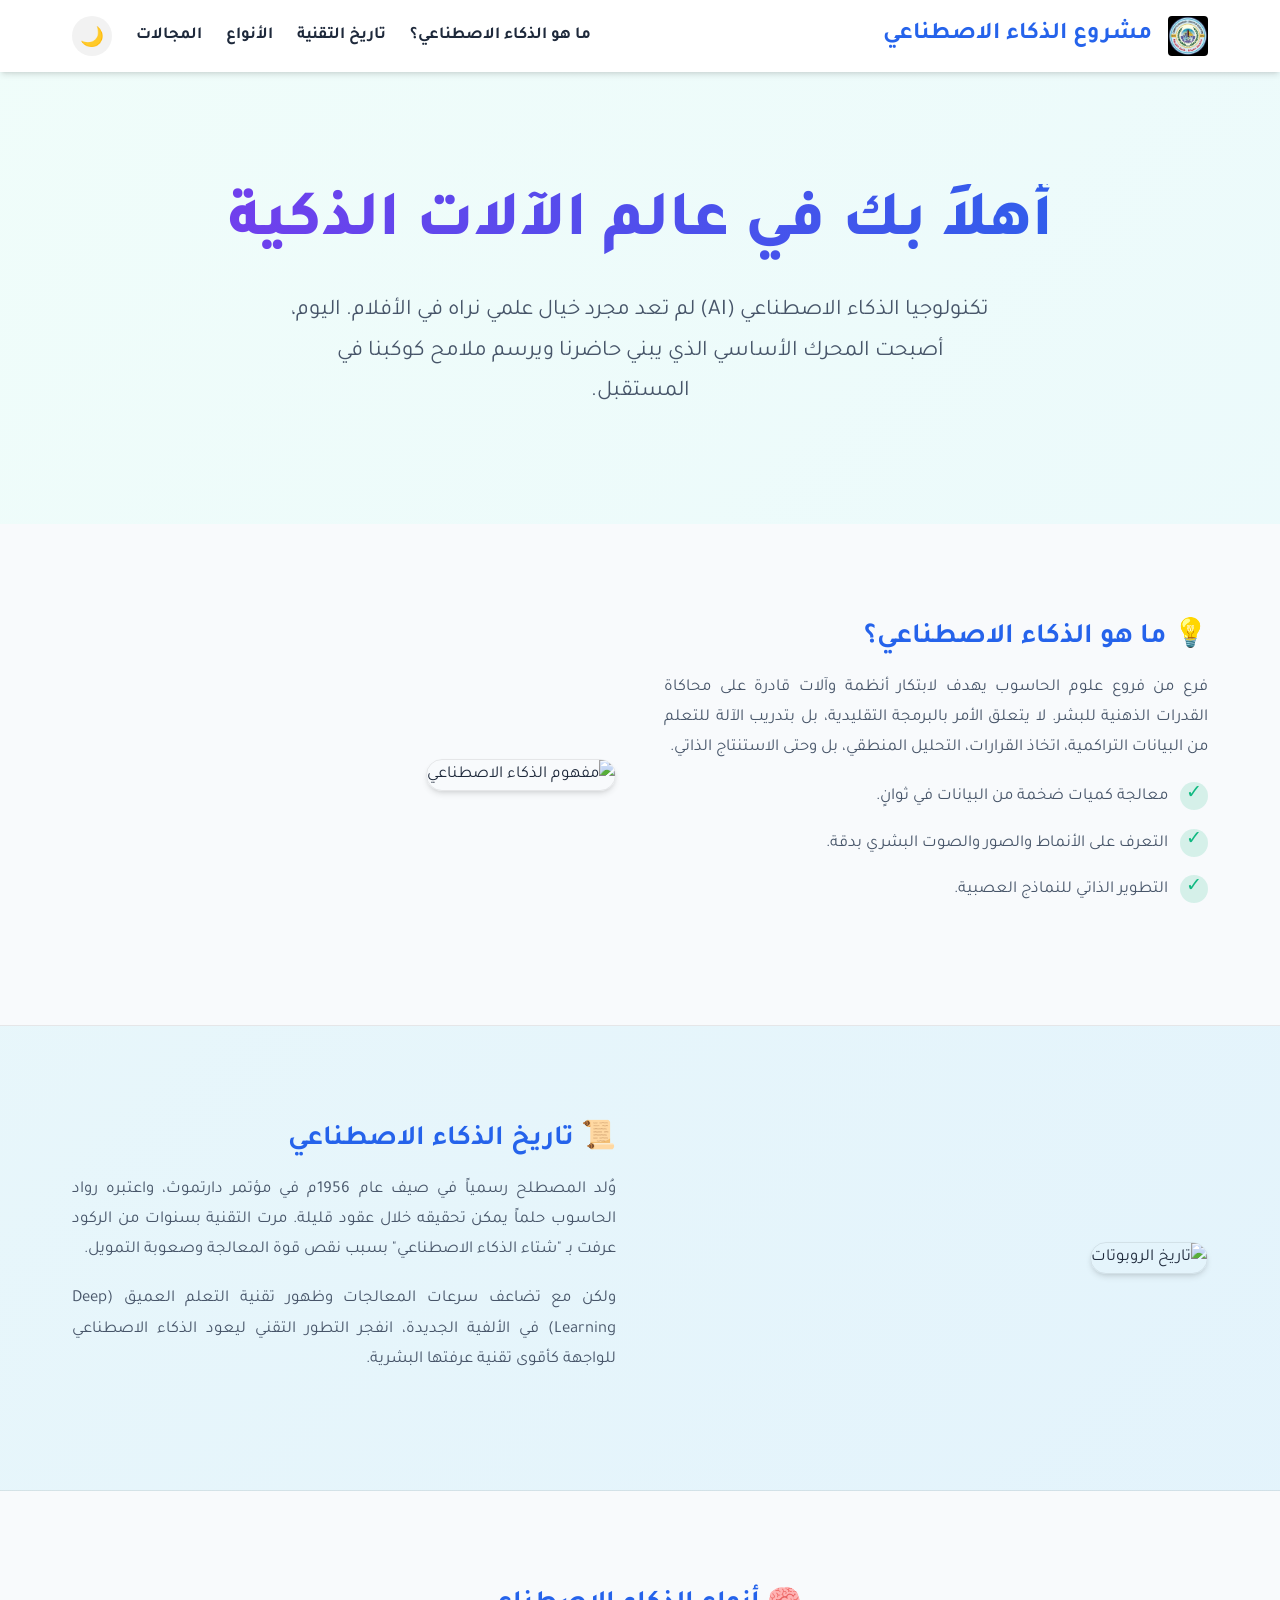
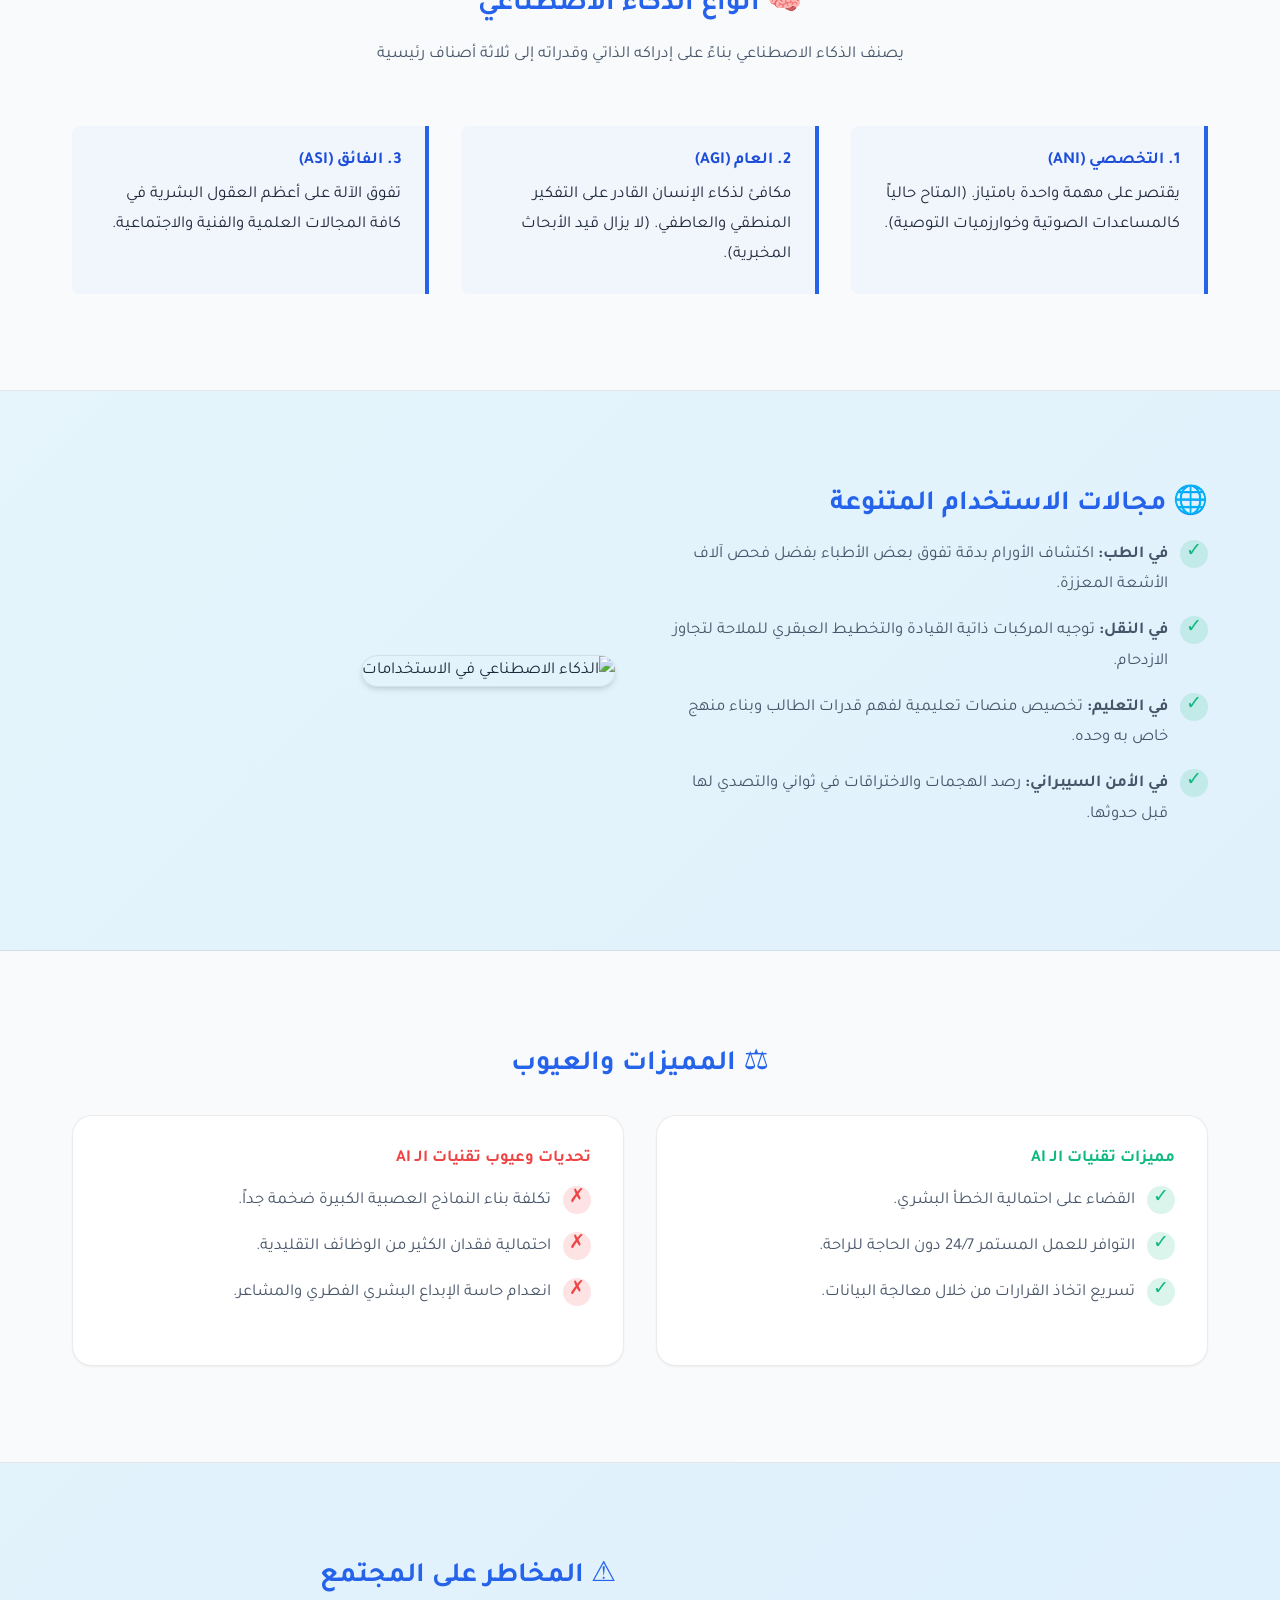
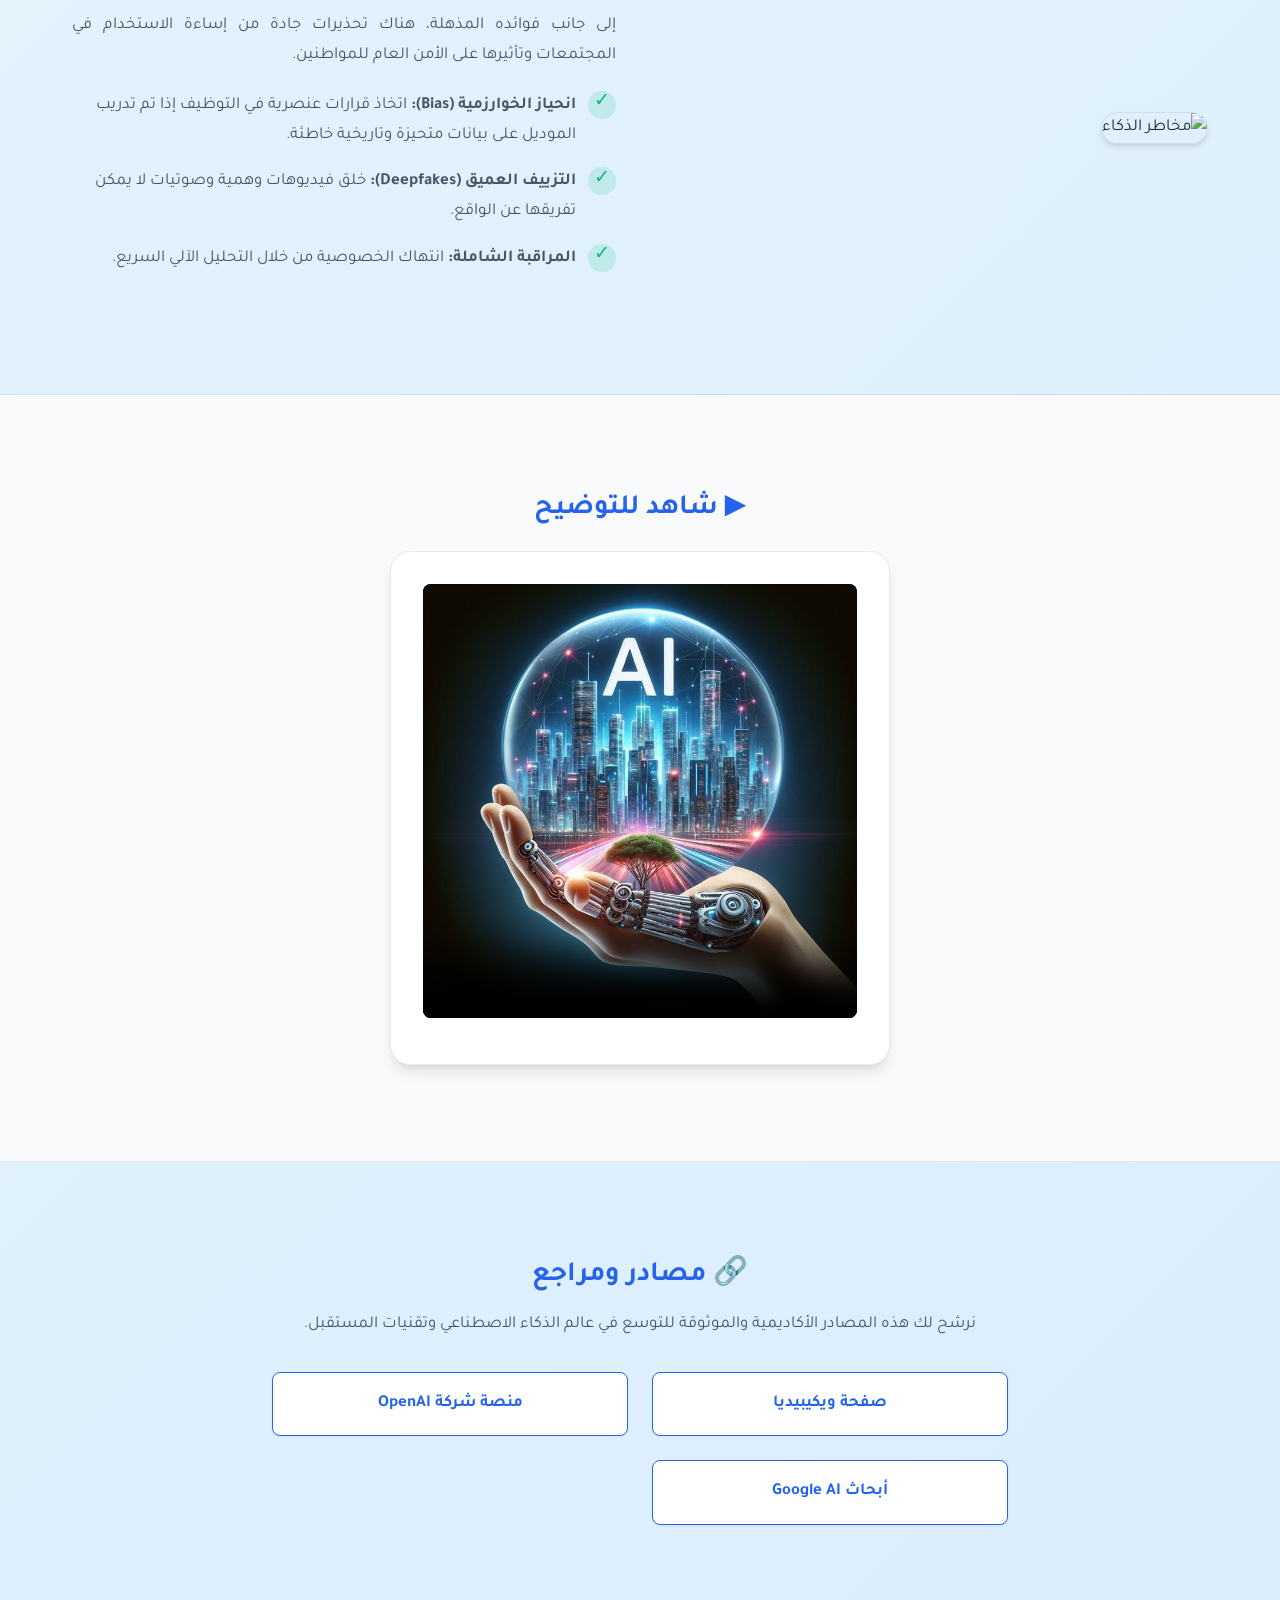
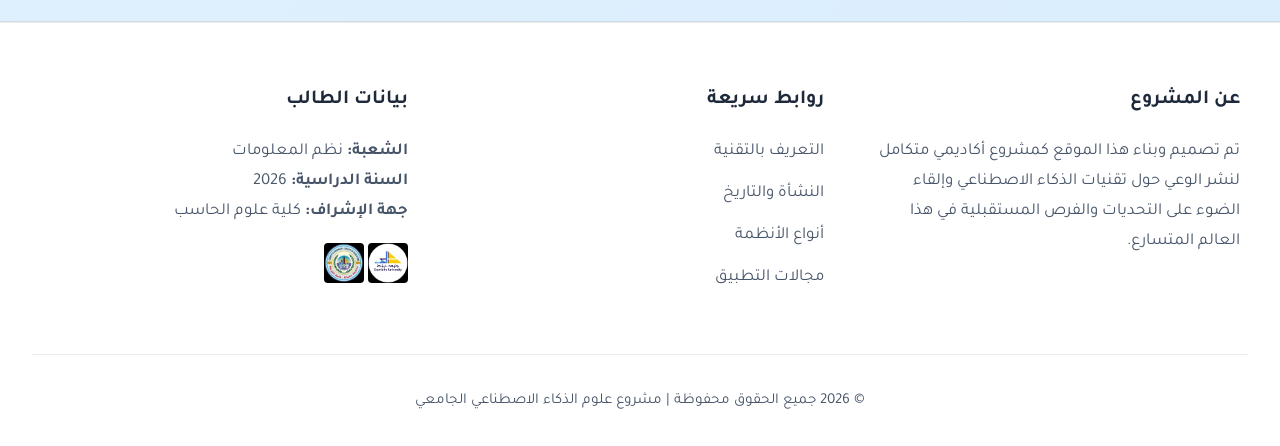
==== home.html @ 663c292b "Initial commit" ====
<!DOCTYPE html>
<html lang="ar" dir="rtl">
<head>
    <meta charset="UTF-8">
    <meta name="viewport" content="width=device-width, initial-scale=1.0">
    <title>الذكاء الاصطناعي - دليلك الشامل</title>
    <!-- Google Fonts -->
    <link rel="preconnect" href="https://fonts.googleapis.com">
    <link rel="preconnect" href="https://fonts.gstatic.com" crossorigin>
    <link href="https://fonts.googleapis.com/css2?family=Cairo:wght@400;600;800&family=Tajawal:wght@400;500;700&display=swap" rel="stylesheet">
    <link rel="stylesheet" href="style.css">
</head>
<body>

    <!-- Sticky Navigation Bar -->
    <nav class="navbar">
        <div class="container">
            <div class="nav-brand">
                <img src="images/logo10.jpeg" alt="شعار الجامعة">
                <h2>مشروع الذكاء الاصطناعي</h2>
            </div>
            <div class="nav-links">
                <a href="#about">ما هو الذكاء الاصطناعي؟</a>
                <a href="#history">تاريخ التقنية</a>
                <a href="#types">الأنواع</a>
                <a href="#uses">المجالات</a>
                <button id="theme-toggle" class="theme-toggle-btn" aria-label="تبديل المظهر">🌙</button>
            </div>
        </div>
    </nav>

    <main>
        <!-- Hero Section -->
        <section class="hero-section">
            <div class="container">
                <h1 class="hero-title reveal-on-scroll">أهلاً بك في عالم الآلات الذكية</h1>
                <p class="hero-subtitle reveal-on-scroll">
                    تكنولوجيا الذكاء الاصطناعي (AI) لم تعد مجرد خيال علمي نراه في الأفلام. اليوم، أصبحت المحرك الأساسي الذي يبني حاضرنا ويرسم ملامح كوكبنا في المستقبل.
                </p>
            </div>
        </section>

        <!-- Section 1: What is AI? (Light, Split Layout) -->
        <section id="about" class="content-wrapper">
            <div class="container section-split reveal-on-scroll">
                <div class="split-text">
                    <h3><span aria-hidden="true">💡</span> ما هو الذكاء الاصطناعي؟</h3>
                    <p>
                        فرع من فروع علوم الحاسوب يهدف لابتكار أنظمة وآلات قادرة على محاكاة القدرات الذهنية للبشر. لا يتعلق الأمر بالبرمجة التقليدية، بل بتدريب الآلة للتعلم من البيانات التراكمية، اتخاذ القرارات، التحليل المنطقي، بل وحتى الاستنتاج الذاتي.
                    </p>
                    <ul class="feature-list">
                        <li>معالجة كميات ضخمة من البيانات في ثوانٍ.</li>
                        <li>التعرف على الأنماط والصور والصوت البشري بدقة.</li>
                        <li>التطوير الذاتي للنماذج العصبية.</li>
                    </ul>
                </div>
                <div class="split-img">
                    <img src="https://images.unsplash.com/photo-1620712943543-bcc4688e7485?auto=format&fit=crop&q=80&w=1200" alt="مفهوم الذكاء الاصطناعي" class="content-image">
                </div>
            </div>
        </section>

        <!-- Section 2: History (Alt BG, Reverse Split) -->
        <section id="history" class="content-wrapper alt-bg reverse-layout">
            <div class="container section-split reveal-on-scroll">
                <div class="split-text">
                    <h3><span aria-hidden="true">📜</span> تاريخ الذكاء الاصطناعي</h3>
                    <p>
                        وُلد المصطلح رسمياً في صيف عام 1956م في مؤتمر دارتموث، واعتبره رواد الحاسوب حلماً يمكن تحقيقه خلال عقود قليلة. مرت التقنية بسنوات من الركود عرفت بـ "شتاء الذكاء الاصطناعي" بسبب نقص قوة المعالجة وصعوبة التمويل.
                    </p>
                    <p>
                        ولكن مع تضاعف سرعات المعالجات وظهور تقنية التعلم العميق (Deep Learning) في الألفية الجديدة، انفجر التطور التقني ليعود الذكاء الاصطناعي للواجهة كأقوى تقنية عرفتها البشرية.
                    </p>
                </div>
                <div class="split-img">
                    <img src="https://images.unsplash.com/photo-1485827404703-89b55fcc595e?auto=format&fit=crop&q=80&w=800" alt="تاريخ الروبوتات" class="content-image">
                </div>
            </div>
        </section>

        <!-- Section 3: Types -->
        <section id="types" class="content-wrapper">
            <div class="container reveal-on-scroll">
                <div class="text-center" style="margin-bottom: 2rem;">
                    <h3><span aria-hidden="true">🧠</span> أنواع الذكاء الاصطناعي</h3>
                    <p style="color: var(--text-muted); max-width: 600px; margin: 0 auto;">يصنف الذكاء الاصطناعي بناءً على إدراكه الذاتي وقدراته إلى ثلاثة أصناف رئيسية</p>
                </div>
                
                <div style="display: grid; grid-template-columns: repeat(auto-fit, minmax(300px, 1fr)); gap: 2rem;">
                    <div class="example-box">
                        <h4>1. التخصصي (ANI)</h4>
                        <p>يقتصر على مهمة واحدة بامتياز. (المتاح حالياً كالمساعدات الصوتية وخوارزميات التوصية).</p>
                    </div>
                    <div class="example-box">
                        <h4>2. العام (AGI)</h4>
                        <p>مكافئ لذكاء الإنسان القادر على التفكير المنطقي والعاطفي. (لا يزال قيد الأبحاث المخبرية).</p>
                    </div>
                    <div class="example-box">
                        <h4>3. الفائق (ASI)</h4>
                        <p>تفوق الآلة على أعظم العقول البشرية في كافة المجالات العلمية والفنية والاجتماعية.</p>
                    </div>
                </div>
            </div>
        </section>

        <!-- Section 4: Uses (Alt BG, Normal Split) -->
        <section id="uses" class="content-wrapper alt-bg">
            <div class="container section-split reveal-on-scroll">
                <div class="split-text">
                    <h3><span aria-hidden="true">🌐</span> مجالات الاستخدام المتنوعة</h3>
                    <ul class="feature-list">
                        <li><strong>في الطب:</strong> اكتشاف الأورام بدقة تفوق بعض الأطباء بفضل فحص آلاف الأشعة المعززة.</li>
                        <li><strong>في النقل:</strong> توجيه المركبات ذاتية القيادة والتخطيط العبقري للملاحة لتجاوز الازدحام.</li>
                        <li><strong>في التعليم:</strong> تخصيص منصات تعليمية لفهم قدرات الطالب وبناء منهج خاص به وحده.</li>
                        <li><strong>في الأمن السيبراني:</strong> رصد الهجمات والاختراقات في ثواني والتصدي لها قبل حدوثها.</li>
                    </ul>
                </div>
                <div class="split-img">
                    <img src="https://images.unsplash.com/photo-1576091160399-112ba8d25d1d?auto=format&fit=crop&q=80&w=800" alt="الذكاء الاصطناعي في الاستخدامات" class="content-image">
                </div>
            </div>
        </section>

        <!-- Section 5: Pros and Cons (Light) -->
        <section class="content-wrapper">
            <div class="container reveal-on-scroll">
                <h3 class="text-center"><span aria-hidden="true">⚖️</span> المميزات والعيوب</h3>
                <div class="pros-cons-grid">
                    <div class="pros-box">
                        <h4 class="pros-title">مميزات تقنيات الـ AI</h4>
                        <ul class="feature-list">
                            <li>القضاء على احتمالية الخطأ البشري.</li>
                            <li>التوافر للعمل المستمر 24/7 دون الحاجة للراحة.</li>
                            <li>تسريع اتخاذ القرارات من خلال معالجة البيانات.</li>
                        </ul>
                    </div>
                    <div class="cons-box">
                        <h4 class="cons-title">تحديات وعيوب تقنيات الـ AI</h4>
                        <ul class="feature-list">
                            <li>تكلفة بناء النماذج العصبية الكبيرة ضخمة جداً.</li>
                            <li>احتمالية فقدان الكثير من الوظائف التقليدية.</li>
                            <li>انعدام حاسة الإبداع البشري الفطري والمشاعر.</li>
                        </ul>
                    </div>
                </div>
            </div>
        </section>

        <!-- Section 6: Risks (Alt BG, Reverse Split) -->
        <section id="risks" class="content-wrapper alt-bg reverse-layout">
            <div class="container section-split reveal-on-scroll">
                <div class="split-text">
                    <h3><span aria-hidden="true">⚠️</span> المخاطر على المجتمع</h3>
                    <p>
                        إلى جانب فوائده المذهلة، هناك تحذيرات جادة من إساءة الاستخدام في المجتمعات وتأثيرها على الأمن العام للمواطنين.
                    </p>
                    <ul class="feature-list">
                        <li><strong>انحياز الخوارزمية (Bias):</strong> اتخاذ قرارات عنصرية في التوظيف إذا تم تدريب الموديل على بيانات متحيزة وتاريخية خاطئة.</li>
                        <li><strong>التزييف العميق (Deepfakes):</strong> خلق فيديوهات وهمية وصوتيات لا يمكن تفريقها عن الواقع.</li>
                        <li><strong>المراقبة الشاملة:</strong> انتهاك الخصوصية من خلال التحليل الآلي السريع.</li>
                    </ul>
                </div>
                <div class="split-img">
                    <img src="https://images.unsplash.com/photo-1550751827-4bd374c3f58b?auto=format&fit=crop&q=80&w=800" alt="مخاطر الذكاء" class="content-image">
                </div>
            </div>
        </section>

        <!-- Section 7: Video -->
        <section class="content-wrapper">
            <div class="container reveal-on-scroll text-center">
                <h3 class="video-title"><span aria-hidden="true">▶️</span> شاهد للتوضيح</h3>
                <div class="media-section">
                    <div class="video-container">
                        <video controls preload="metadata" poster="images/logo3.jpeg">
                            <source src="videos/video2.mp4" type="video/mp4">
                            متصفحك لا يدعم مشغّل الفيديو.
                        </video>
                    </div>
                </div>
            </div>
        </section>

        <!-- Section 8: References (Alt BG) -->
        <section class="content-wrapper alt-bg">
            <div class="container reveal-on-scroll text-center" style="max-width: 800px;">
                <h3><span aria-hidden="true">🔗</span> مصادر ومراجع</h3>
                <p style="color: var(--text-muted); margin-bottom: 2rem;">نرشح لك هذه المصادر الأكاديمية والموثوقة للتوسع في عالم الذكاء الاصطناعي وتقنيات المستقبل.</p>
                <div class="references-grid">
                    <a href="https://ar.wikipedia.org/wiki/ذكاء_اصطناعي" target="_blank" class="ref-link" rel="noopener noreferrer">صفحة ويكيبيديا</a>
                    <a href="https://openai.com" target="_blank" class="ref-link" rel="noopener noreferrer">منصة شركة OpenAI</a>
                    <a href="https://ai.google" target="_blank" class="ref-link" rel="noopener noreferrer">أبحاث Google AI</a>
                </div>
            </div>
        </section>

    </main>

    <!-- Professional Footer -->
    <footer>
        <div class="footer-grid">
            <div class="footer-col">
                <h4>عن المشروع</h4>
                <p>تم تصميم وبناء هذا الموقع كمشروع أكاديمي متكامل لنشر الوعي حول تقنيات الذكاء الاصطناعي وإلقاء الضوء على التحديات والفرص المستقبلية في هذا العالم المتسارع.</p>
            </div>
            
            <div class="footer-col">
                <h4>روابط سريعة</h4>
                <a href="#about">التعريف بالتقنية</a>
                <a href="#history">النشأة والتاريخ</a>
                <a href="#types">أنواع الأنظمة</a>
                <a href="#uses">مجالات التطبيق</a>
            </div>

            <div class="footer-col">
                <h4>بيانات الطالب</h4>
                <p>
                    <strong>الشعبة:</strong> نظم المعلومات<br>
                    <strong>السنة الدراسية:</strong> 2026<br>
                    <strong>جهة الإشراف:</strong> كلية علوم الحاسب
                </p>
                <div class="logo-group" style="margin-top: 1rem;">
                    <img src="images/logo8.jpeg" alt="شعار الكلية" style="height: 40px; border-radius: 4px;">
                    <img src="images/logo10.jpeg" alt="شعار الجامعة" style="height: 40px; border-radius: 4px;">
                </div>
            </div>
        </div>
        
        <div class="footer-bottom">
            <p>&copy; 2026 جميع الحقوق محفوظة | مشروع علوم الذكاء الاصطناعي الجامعي</p>
        </div>
    </footer>

    <!-- Back to top button -->
    <button id="backToTopBtn" class="back-to-top" aria-label="العودة للأعلى">↑</button>

    <script src="script.js"></script>
</body>
</html>
---- style.css ----
/* Variables and Theme Settings */
:root {
  /* Light Theme Colors */
  --primary-color: #2563eb;
  --primary-hover: #1d4ed8;
  --bg-main: #f8fafc;
  --bg-gradient: linear-gradient(135deg, #f0fdfa 0%, #e0f2fe 100%);
  --bg-alt: rgba(37, 99, 235, 0.03);
  --card-bg: #ffffff;
  --text-main: #1e293b;
  --text-muted: #475569;
  --border-color: rgba(0, 0, 0, 0.08);
  
  --danger-color: #ef4444;
  --shadow-sm: 0 1px 2px 0 rgb(0 0 0 / 0.05);
  --shadow-md: 0 4px 6px -1px rgb(0 0 0 / 0.1), 0 2px 4px -2px rgb(0 0 0 / 0.1);
  --shadow-lg: 0 10px 15px -3px rgb(0 0 0 / 0.1), 0 4px 6px -4px rgb(0 0 0 / 0.1);
  --radius-lg: 1.25rem;
  --transition: all 0.3s cubic-bezier(0.4, 0, 0.2, 1);
}

/* Dark Theme Variables */
body.dark-theme {
  --primary-color: #60a5fa;
  --primary-hover: #93c5fd;
  --bg-main: #0f172a;
  --bg-gradient: linear-gradient(135deg, #0f172a 0%, #1e293b 100%);
  --bg-alt: rgba(255, 255, 255, 0.02);
  --card-bg: #1e293b;
  --text-main: #f8fafc;
  --text-muted: #cbd5e1;
  --border-color: rgba(255, 255, 255, 0.1);
  --shadow-sm: 0 1px 2px 0 rgb(0 0 0 / 0.3);
  --shadow-md: 0 4px 6px -1px rgb(0 0 0 / 0.4);
  --shadow-lg: 0 10px 15px -3px rgb(0 0 0 / 0.5);
}

* {
  margin: 0;
  padding: 0;
  box-sizing: border-box;
}

html {
  scroll-behavior: smooth;
}

body {
  font-family: 'Tajawal', 'Cairo', system-ui, -apple-system, sans-serif;
  background: var(--bg-gradient);
  color: var(--text-main);
  min-height: 100vh;
  line-height: 1.8;
  font-size: 1.05rem;
  transition: background-color 0.4s ease, color 0.4s ease;
}

/* Typography Enhancements */
h1, h2, h3, h4 {
  color: var(--primary-color);
  margin-bottom: 1rem;
  line-height: 1.3;
  transition: color 0.4s ease;
}

h2 { font-size: 2.25rem; }
h3 { font-size: 1.75rem; }

/* Layout Utilities */
.container {
  max-width: 1200px;
  margin: 0 auto;
  padding: 2rem;
}

.text-center { text-align: center; }

/* Sticky Navbar */
.navbar {
  position: sticky;
  top: 0;
  z-index: 1000;
  background: var(--card-bg);
  box-shadow: var(--shadow-md);
  padding: 1rem 0;
  transition: background-color 0.4s ease, box-shadow 0.4s ease;
}

.navbar .container {
  display: flex;
  justify-content: space-between;
  align-items: center;
  padding: 0 2rem;
}

.nav-brand {
  display: flex;
  align-items: center;
  gap: 1rem;
}

.nav-brand img {
  height: 40px;
  border-radius: 4px;
}

.nav-brand h2 {
  margin: 0;
  font-size: 1.5rem;
}

.nav-links {
  display: flex;
  gap: 1.5rem;
  align-items: center;
}

.nav-links a {
  text-decoration: none;
  font-weight: 600;
  color: var(--text-main);
  transition: color 0.3s;
}

.nav-links a:hover {
  color: var(--primary-color);
}

.theme-toggle-btn {
  background: rgba(128, 128, 128, 0.1);
  border: none;
  border-radius: 50%;
  width: 40px;
  height: 40px;
  display: flex;
  align-items: center;
  justify-content: center;
  cursor: pointer;
  font-size: 1.2rem;
  color: var(--text-main);
  transition: var(--transition);
}

.theme-toggle-btn:hover {
  background: rgba(128, 128, 128, 0.2);
  transform: rotate(15deg);
}

/* Back to Top Button */
.back-to-top {
  position: fixed;
  bottom: 2rem;
  left: 2rem; /* Left since it's RTL */
  width: 50px;
  height: 50px;
  background: var(--primary-color);
  color: white;
  border: none;
  border-radius: 50%;
  font-size: 1.5rem;
  cursor: pointer;
  box-shadow: var(--shadow-lg);
  opacity: 0;
  visibility: hidden;
  transition: var(--transition);
  z-index: 999;
}

.back-to-top.visible {
  opacity: 1;
  visibility: visible;
}

.back-to-top:hover {
  transform: translateY(-5px);
  background: var(--primary-hover);
}

/* Login Page Specifics */
.login-container {
  min-height: 100vh;
  display: flex;
  align-items: center;
  justify-content: center;
  padding: 1rem;
}

.login-card {
  background: var(--card-bg);
  padding: 3rem;
  border-radius: var(--radius-lg);
  box-shadow: var(--shadow-lg);
  width: 100%;
  max-width: 450px;
  animation: slideUp 0.6s ease-out;
  border: 1px solid var(--border-color);
}

.login-title {
  text-align: center;
  margin-bottom: 2rem;
  font-size: 2rem;
  font-weight: 700;
}

.form-group { margin-bottom: 1.5rem; }

.form-label {
  display: block;
  margin-bottom: 0.5rem;
  font-weight: 600;
  color: var(--text-main);
}

.form-control {
  width: 100%;
  padding: 0.75rem 1rem;
  border: 1px solid var(--border-color);
  background: var(--bg-main);
  color: var(--text-main);
  border-radius: 0.5rem;
  font-size: 1rem;
  transition: var(--transition);
  outline: none;
}

.form-control:focus {
  border-color: var(--primary-color);
  box-shadow: 0 0 0 3px rgba(37, 99, 235, 0.2);
}

.btn-primary {
  width: 100%;
  background-color: var(--primary-color);
  color: white;
  padding: 0.875rem;
  border: none;
  border-radius: 0.5rem;
  font-size: 1.1rem;
  font-weight: 600;
  cursor: pointer;
  transition: var(--transition);
}

.btn-primary:hover {
  background-color: var(--primary-hover);
  transform: translateY(-2px);
  box-shadow: var(--shadow-md);
}

.error-message {
  color: var(--danger-color);
  font-size: 0.875rem;
  margin-top: 0.5rem;
  display: none;
  text-align: center;
}

/* Hero Section */
.hero-section {
  text-align: center;
  padding: 5rem 2rem;
}

.hero-title {
  font-size: 4rem;
  font-weight: 800;
  margin-bottom: 1.5rem;
  background: linear-gradient(to left, var(--primary-color), #7c3aed);
  -webkit-background-clip: text;
  background-clip: text;
  -webkit-text-fill-color: transparent;
}

.hero-subtitle {
  font-size: 1.4rem;
  color: var(--text-muted);
  max-width: 700px;
  margin: 0 auto;
  line-height: 1.8;
}

/* Content Sections (Alternating Backgrounds) */
.content-wrapper {
  background: var(--bg-main);
  padding: 4rem 0;
  border-bottom: 1px solid var(--border-color);
  transition: background-color 0.4s ease;
}

.content-wrapper.alt-bg {
  background: var(--bg-alt);
}

/* Splitting Layout (Grid Text + Image) */
.section-split {
  display: grid;
  grid-template-columns: 1fr 1fr;
  gap: 3rem;
  align-items: center;
}

/* Swap order natively */
.reverse-layout .split-text { order: 2; }
.reverse-layout .split-img { order: 1; }

.section-split p {
  color: var(--text-muted);
  margin-bottom: 1.2rem;
  text-align: justify;
}

.content-image {
  width: 100%;
  height: 100%;
  max-height: 400px;
  object-fit: cover;
  border-radius: var(--radius-lg);
  box-shadow: var(--shadow-md);
  transition: var(--transition);
  border: 1px solid var(--border-color);
}

.content-image:hover {
  transform: scale(1.03);
  box-shadow: var(--shadow-lg);
}

/* Feature Lists */
ul.feature-list {
  list-style: none;
  margin-bottom: 1.5rem;
}

ul.feature-list li {
  position: relative;
  padding-right: 2.5rem;
  margin-bottom: 1rem;
  color: var(--text-muted);
}

ul.feature-list li::before {
  content: '✓';
  position: absolute;
  right: 0;
  top: 0;
  color: #10b981;
  font-weight: bold;
  font-size: 1.2rem;
  background: rgba(16, 185, 129, 0.15);
  border-radius: 50%;
  width: 28px;
  height: 28px;
  display: flex;
  align-items: center;
  justify-content: center;
}

.example-box {
  background: var(--bg-alt);
  border-right: 4px solid var(--primary-color);
  padding: 1.5rem;
  border-radius: 8px 0 0 8px;
  margin-top: 1.5rem;
}

.example-box h4 {
  color: var(--primary-hover);
  margin-bottom: 0.5rem;
}

/* Pros and Cons Split Grid */
.pros-cons-grid {
  display: grid;
  grid-template-columns: repeat(auto-fit, minmax(280px, 1fr));
  gap: 2rem;
  margin-top: 2rem;
}

.pros-box, .cons-box {
  background: var(--card-bg);
  padding: 2rem;
  border-radius: var(--radius-lg);
  box-shadow: var(--shadow-sm);
  border: 1px solid var(--border-color);
}

.pros-title { color: #10b981 !important; margin-bottom: 1rem; }
.cons-title { color: var(--danger-color) !important; margin-bottom: 1rem;}

.cons-box ul.feature-list li::before {
  content: '✗';
  color: var(--danger-color);
  background: rgba(239, 68, 68, 0.15);
}

/* Video Section */
.media-section {
  display: flex;
  justify-content: center;
}

.video-container {
  background: var(--card-bg);
  padding: 2rem;
  border-radius: var(--radius-lg);
  box-shadow: var(--shadow-lg);
  max-width: 500px;
  width: 100%;
  text-align: center;
  border: 1px solid var(--border-color);
  transition: var(--transition);
}

.video-title { margin-bottom: 1.5rem; }

.video-container:hover {
  transform: translateY(-5px);
  box-shadow: 0 20px 25px -5px rgb(0 0 0 / 0.15), 0 8px 10px -6px rgb(0 0 0 / 0.1);
}

.video-container video {
  width: 100%;
  border-radius: 8px;
  background: #000;
  box-shadow: var(--shadow-sm);
}

/* References Section */
.references-grid {
  display: grid;
  grid-template-columns: repeat(auto-fit, minmax(250px, 1fr));
  gap: 1.5rem;
  margin-top: 2rem;
}

.ref-link {
  display: flex;
  align-items: center;
  justify-content: center;
  padding: 1rem 1.5rem;
  background: var(--card-bg);
  color: var(--primary-color);
  text-decoration: none;
  border-radius: 8px;
  font-weight: 600;
  border: 1px solid var(--primary-color);
  box-shadow: var(--shadow-sm);
  transition: var(--transition);
}

.ref-link:hover {
  background: var(--primary-color);
  color: white;
  transform: translateY(-2px);
  box-shadow: var(--shadow-md);
}

/* Advanced Footer */
footer {
  background: var(--card-bg);
  color: var(--text-muted);
  border-top: 1px solid var(--border-color);
  padding: 4rem 2rem 2rem;
}

.footer-grid {
  display: grid;
  grid-template-columns: repeat(auto-fit, minmax(250px, 1fr));
  gap: 3rem;
  max-width: 1200px;
  margin: 0 auto 3rem;
  text-align: right;
}

.footer-col h4 {
  color: var(--text-main);
  font-size: 1.25rem;
  margin-bottom: 1.5rem;
}

.footer-col p { margin-bottom: 1rem; }
.footer-col a {
  display: block;
  color: var(--text-muted);
  text-decoration: none;
  margin-bottom: 0.75rem;
  transition: color 0.3s;
}
.footer-col a:hover { color: var(--primary-color); }

.footer-bottom {
  text-align: center;
  padding-top: 2rem;
  border-top: 1px solid var(--border-color);
  font-size: 0.95rem;
}

/* Scroll Reveal Animations */
.reveal-on-scroll {
  opacity: 0;
  transform: translateY(40px);
  transition: opacity 0.8s ease-out, transform 0.8s ease-out;
}

.reveal-on-scroll.visible {
  opacity: 1;
  transform: translateY(0);
}

@keyframes shake {
  0%, 100% { transform: translateX(0); }
  25% { transform: translateX(-10px); }
  50% { transform: translateX(10px); }
  75% { transform: translateX(-10px); }
}

@keyframes slideUp {
  from { opacity: 0; transform: translateY(40px); }
  to { opacity: 1; transform: translateY(0); }
}

/* Responsive constraints */
@media (max-width: 900px) {
  .section-split {
    grid-template-columns: 1fr;
    gap: 2rem;
  }
  .reverse-layout .split-text { order: 1; }
  .reverse-layout .split-img { order: 2; }
}

@media (max-width: 768px) {
  .hero-title { font-size: 2.8rem; }
  .nav-links { display: none; } /* Could add hamburger menu for mobile */
  .footer-grid { text-align: center; }
}
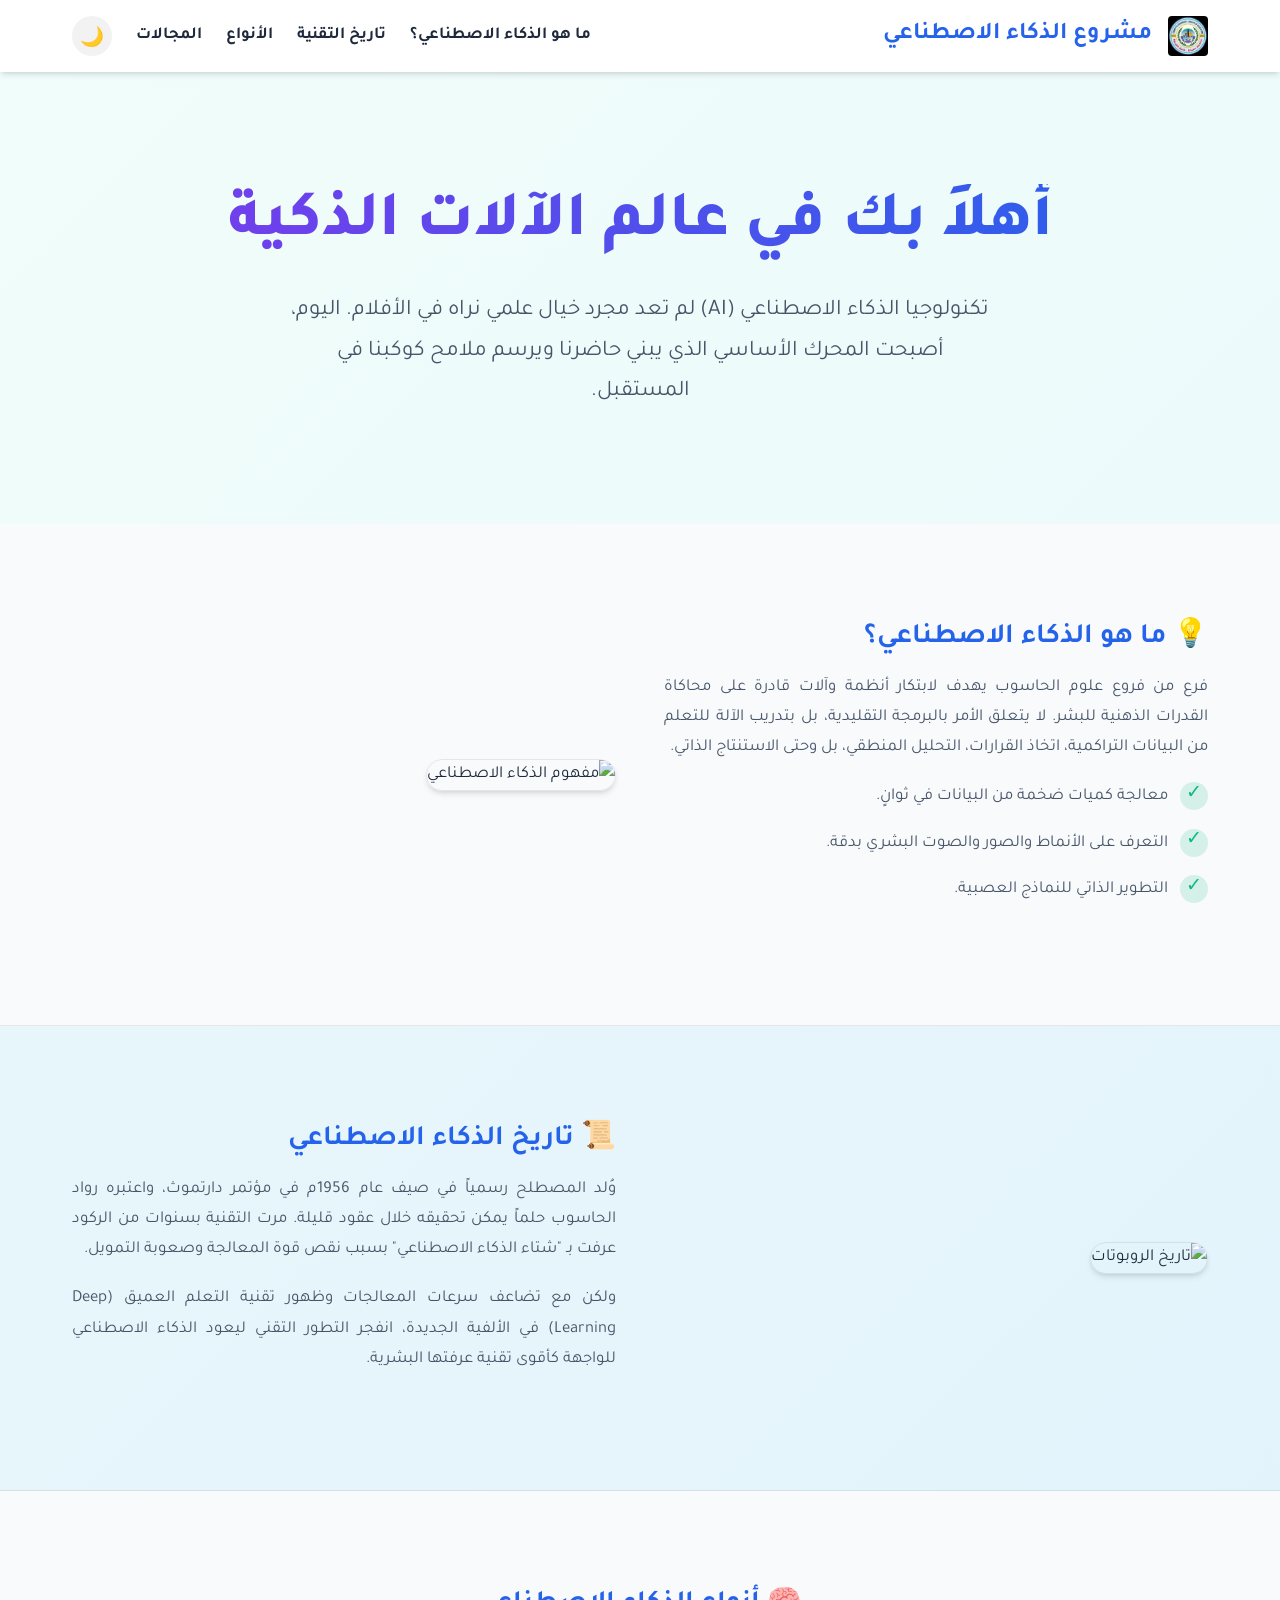
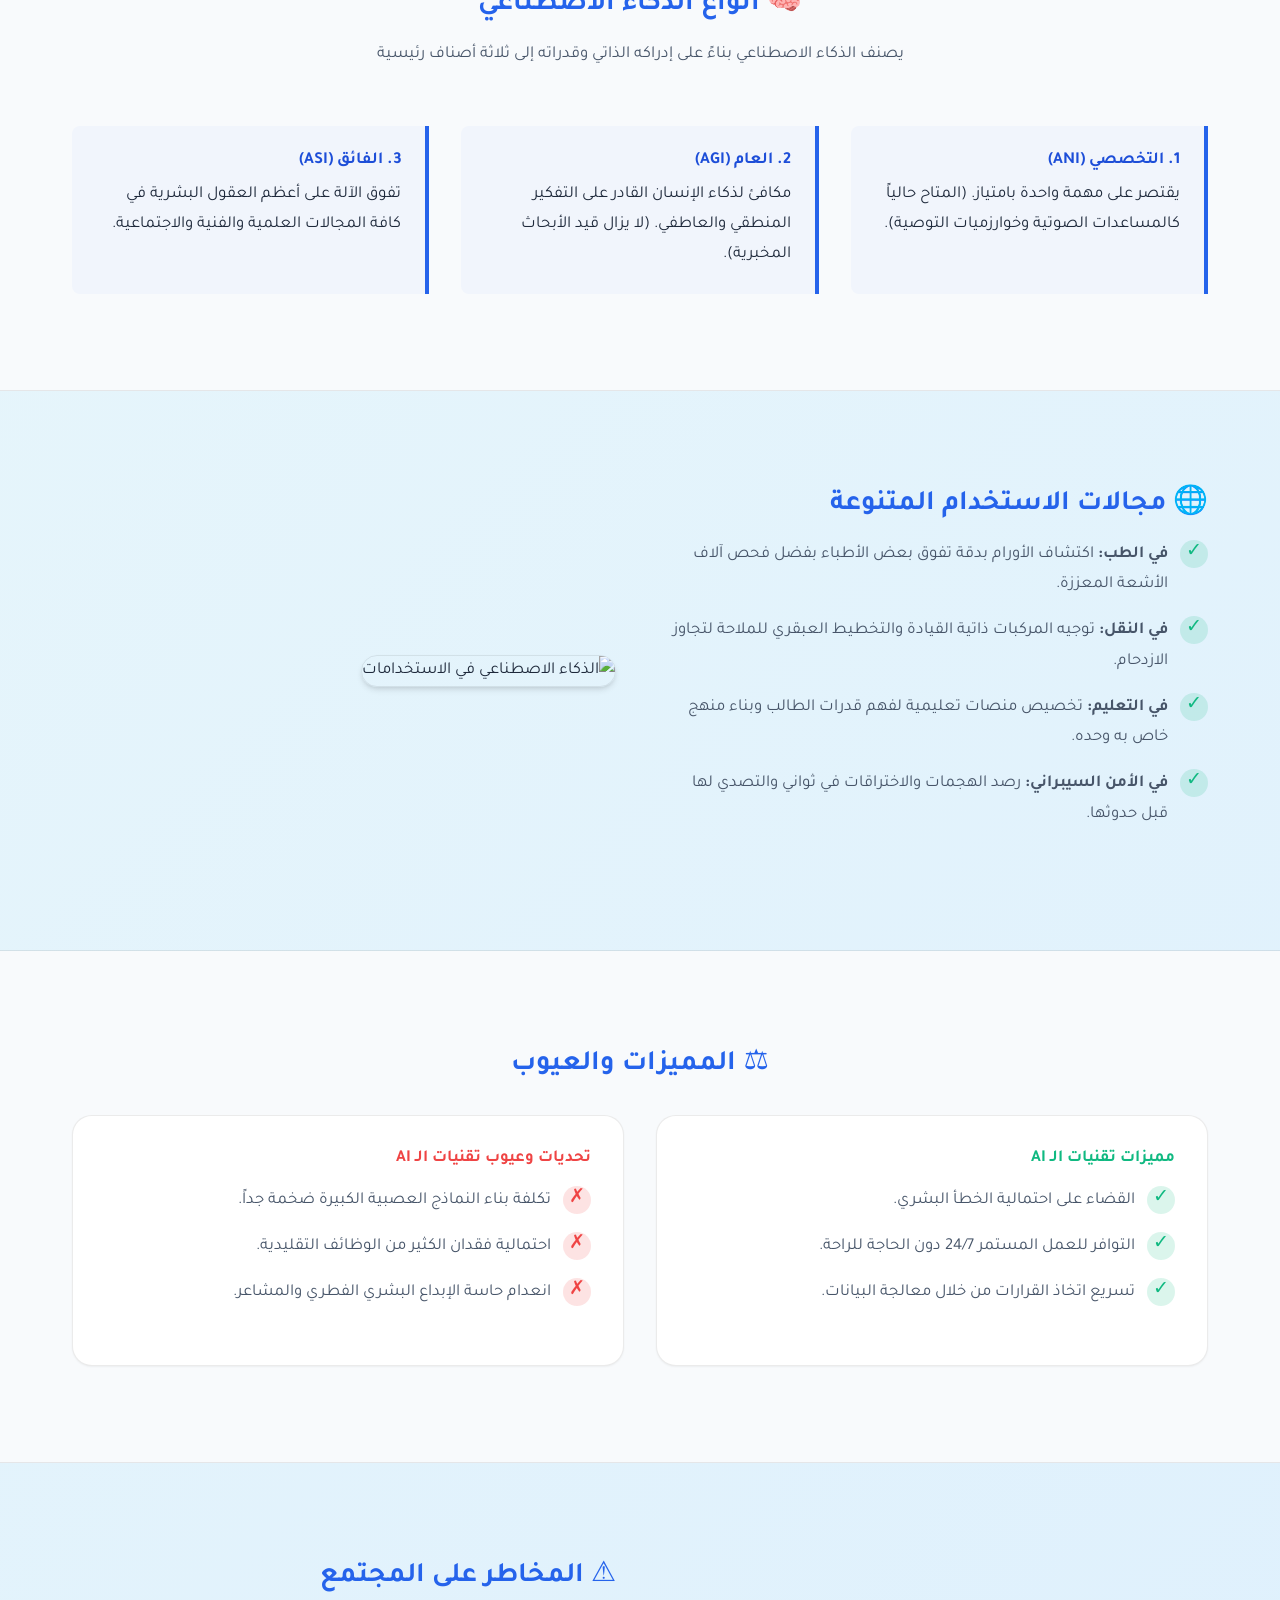
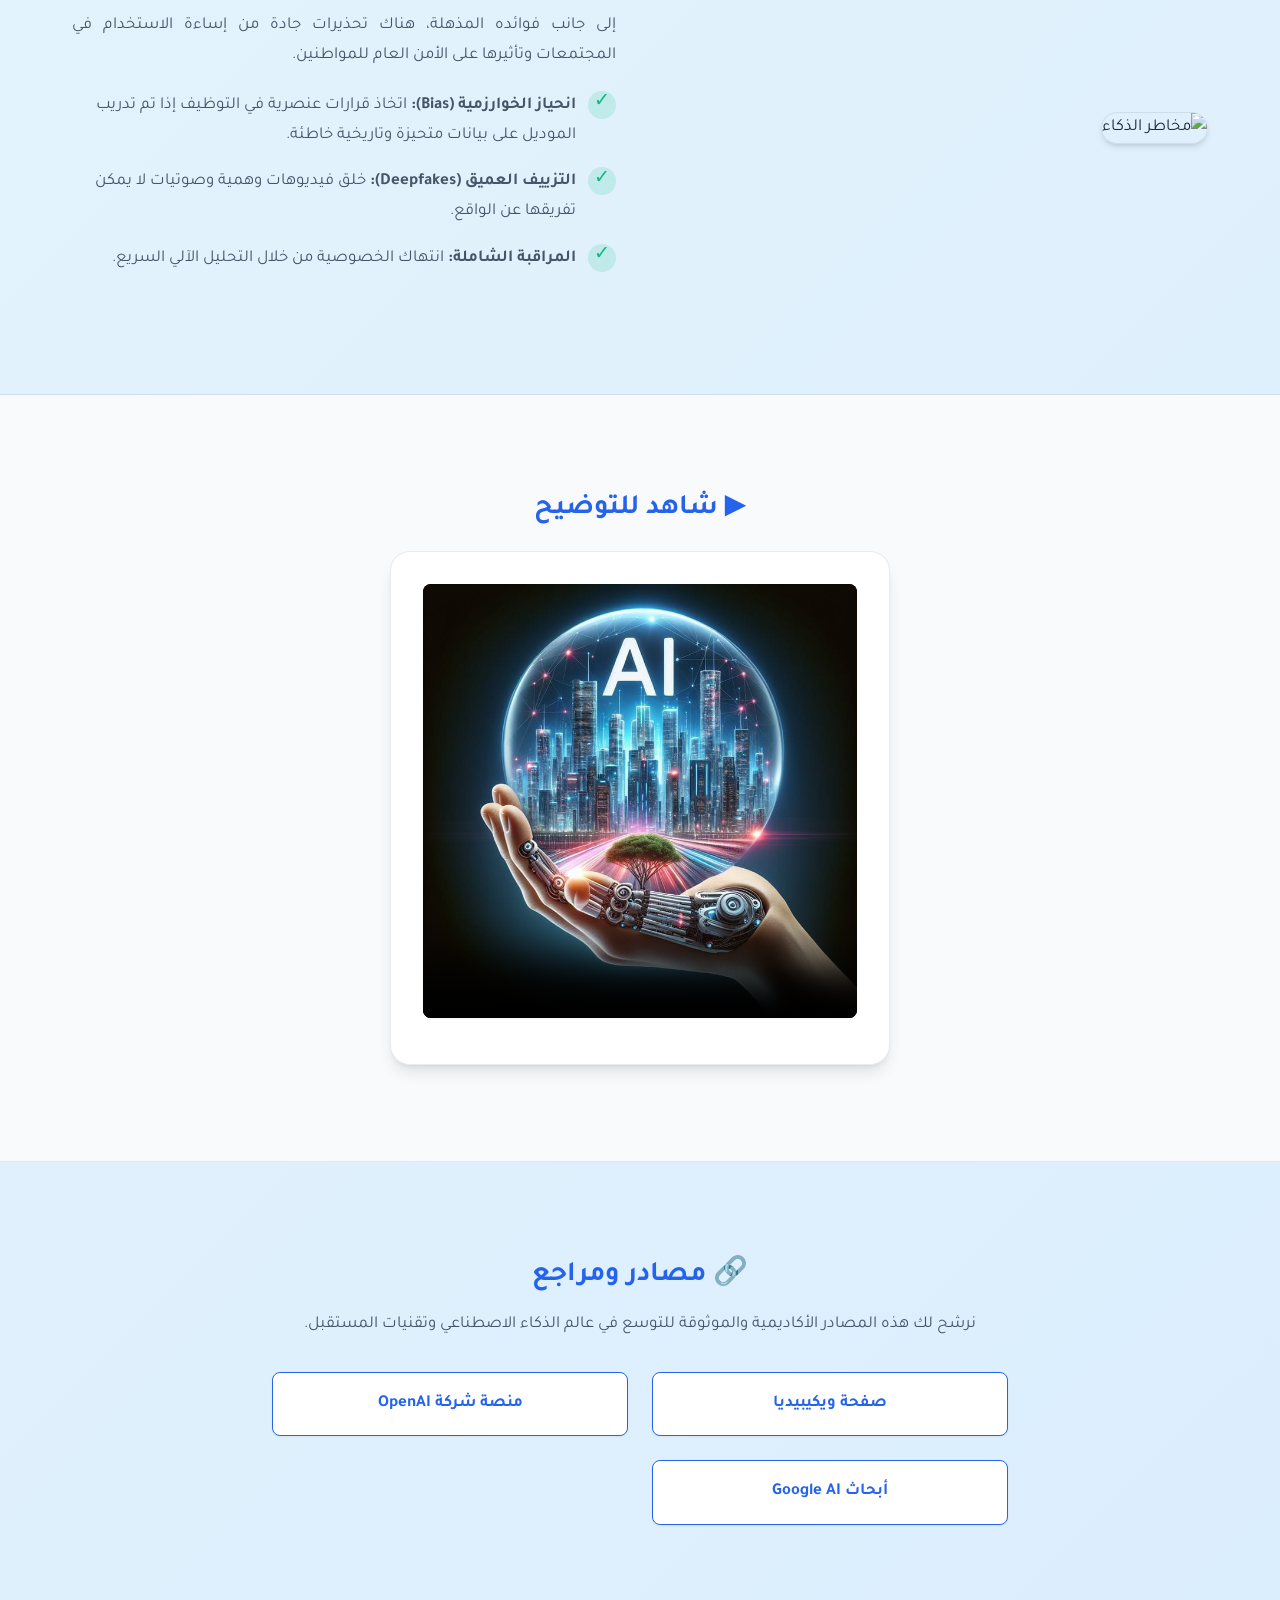
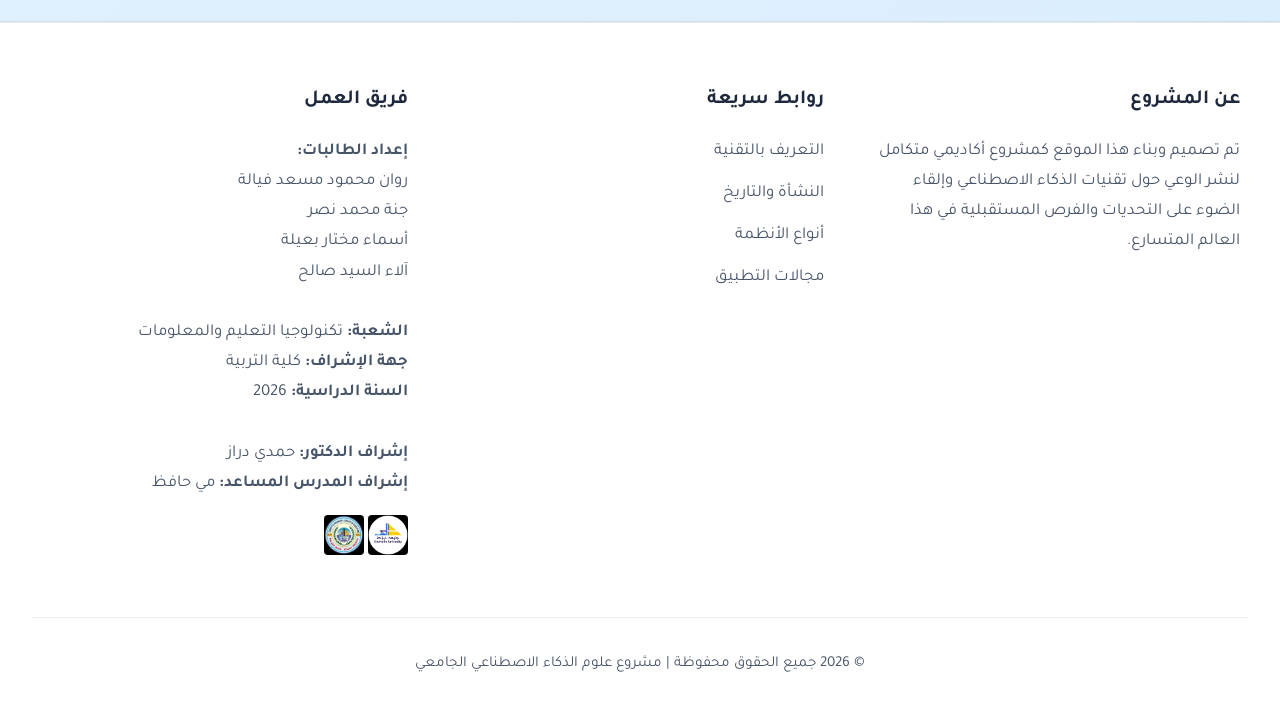
==== commit f955c542: "Update footer with names and supervisors" ====
--- a/home.html
+++ b/home.html
@@ -213,11 +213,18 @@
             </div>
 
             <div class="footer-col">
-                <h4>بيانات الطالب</h4>
+                <h4>فريق العمل</h4>
                 <p>
-                    <strong>الشعبة:</strong> نظم المعلومات<br>
-                    <strong>السنة الدراسية:</strong> 2026<br>
-                    <strong>جهة الإشراف:</strong> كلية علوم الحاسب
+                    <strong>إعداد الطالبات:</strong><br>
+                    روان محمود مسعد فيالة<br>
+                    جنة محمد نصر<br>
+                    أسماء مختار بعيلة<br>
+                    آلاء السيد صالح<br><br>
+                    <strong>الشعبة:</strong> تكنولوجيا التعليم والمعلومات<br>
+                    <strong>جهة الإشراف:</strong> كلية التربية<br>
+                    <strong>السنة الدراسية:</strong> 2026<br><br>
+                    <strong>إشراف الدكتور:</strong> حمدي دراز<br>
+                    <strong>إشراف المدرس المساعد:</strong> مي حافظ
                 </p>
                 <div class="logo-group" style="margin-top: 1rem;">
                     <img src="images/logo8.jpeg" alt="شعار الكلية" style="height: 40px; border-radius: 4px;">
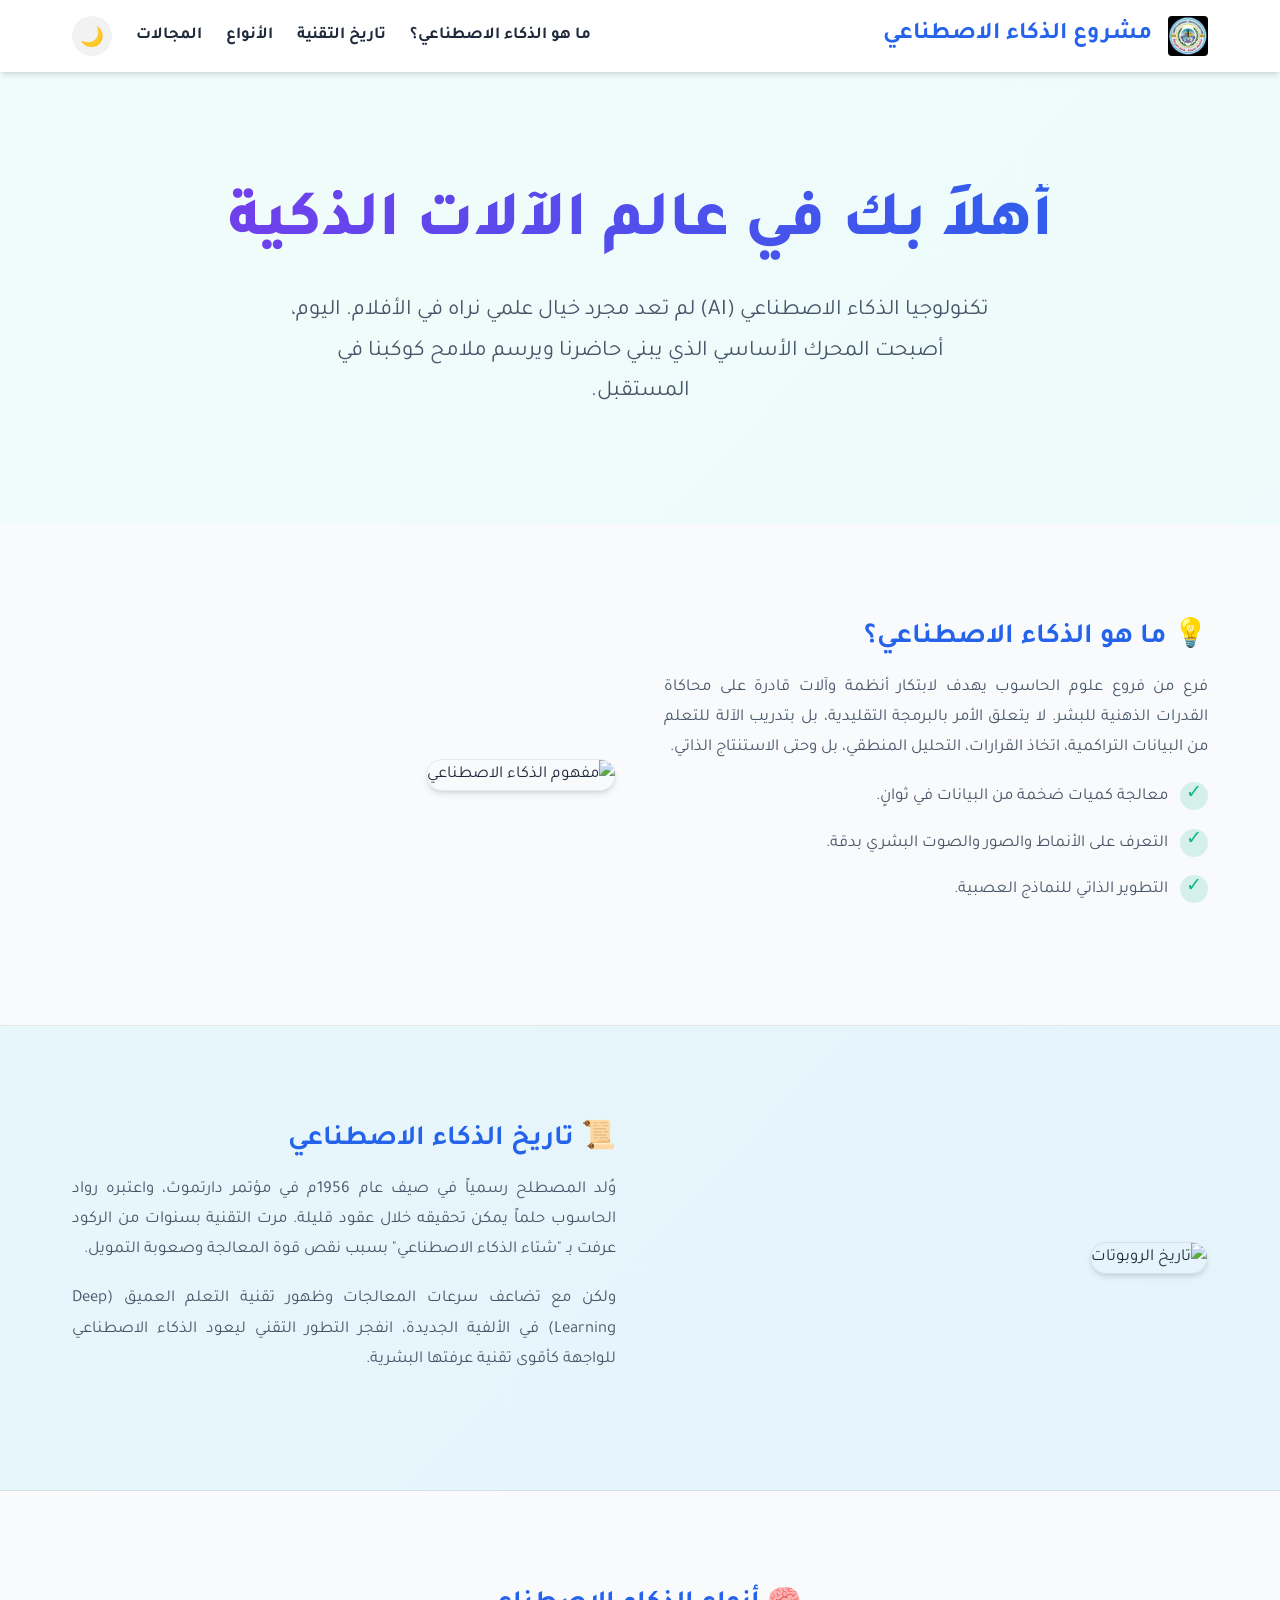
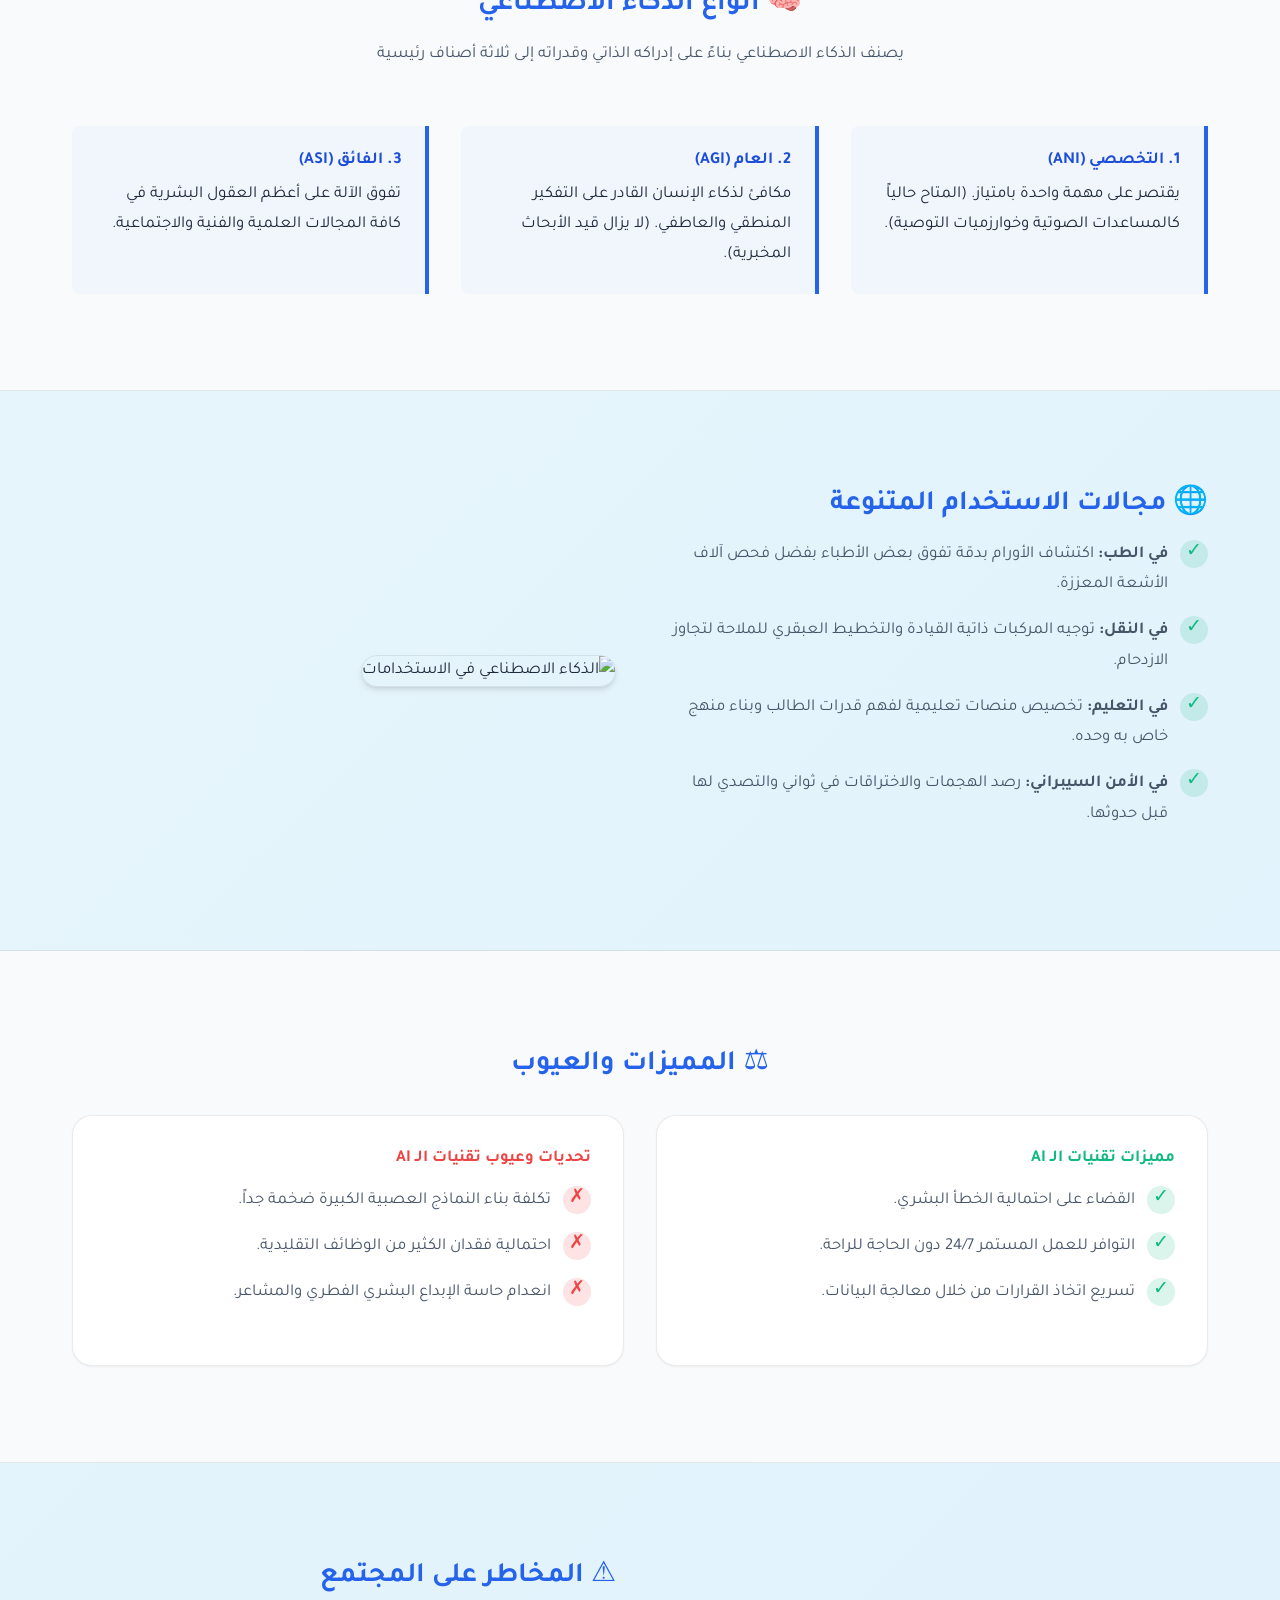
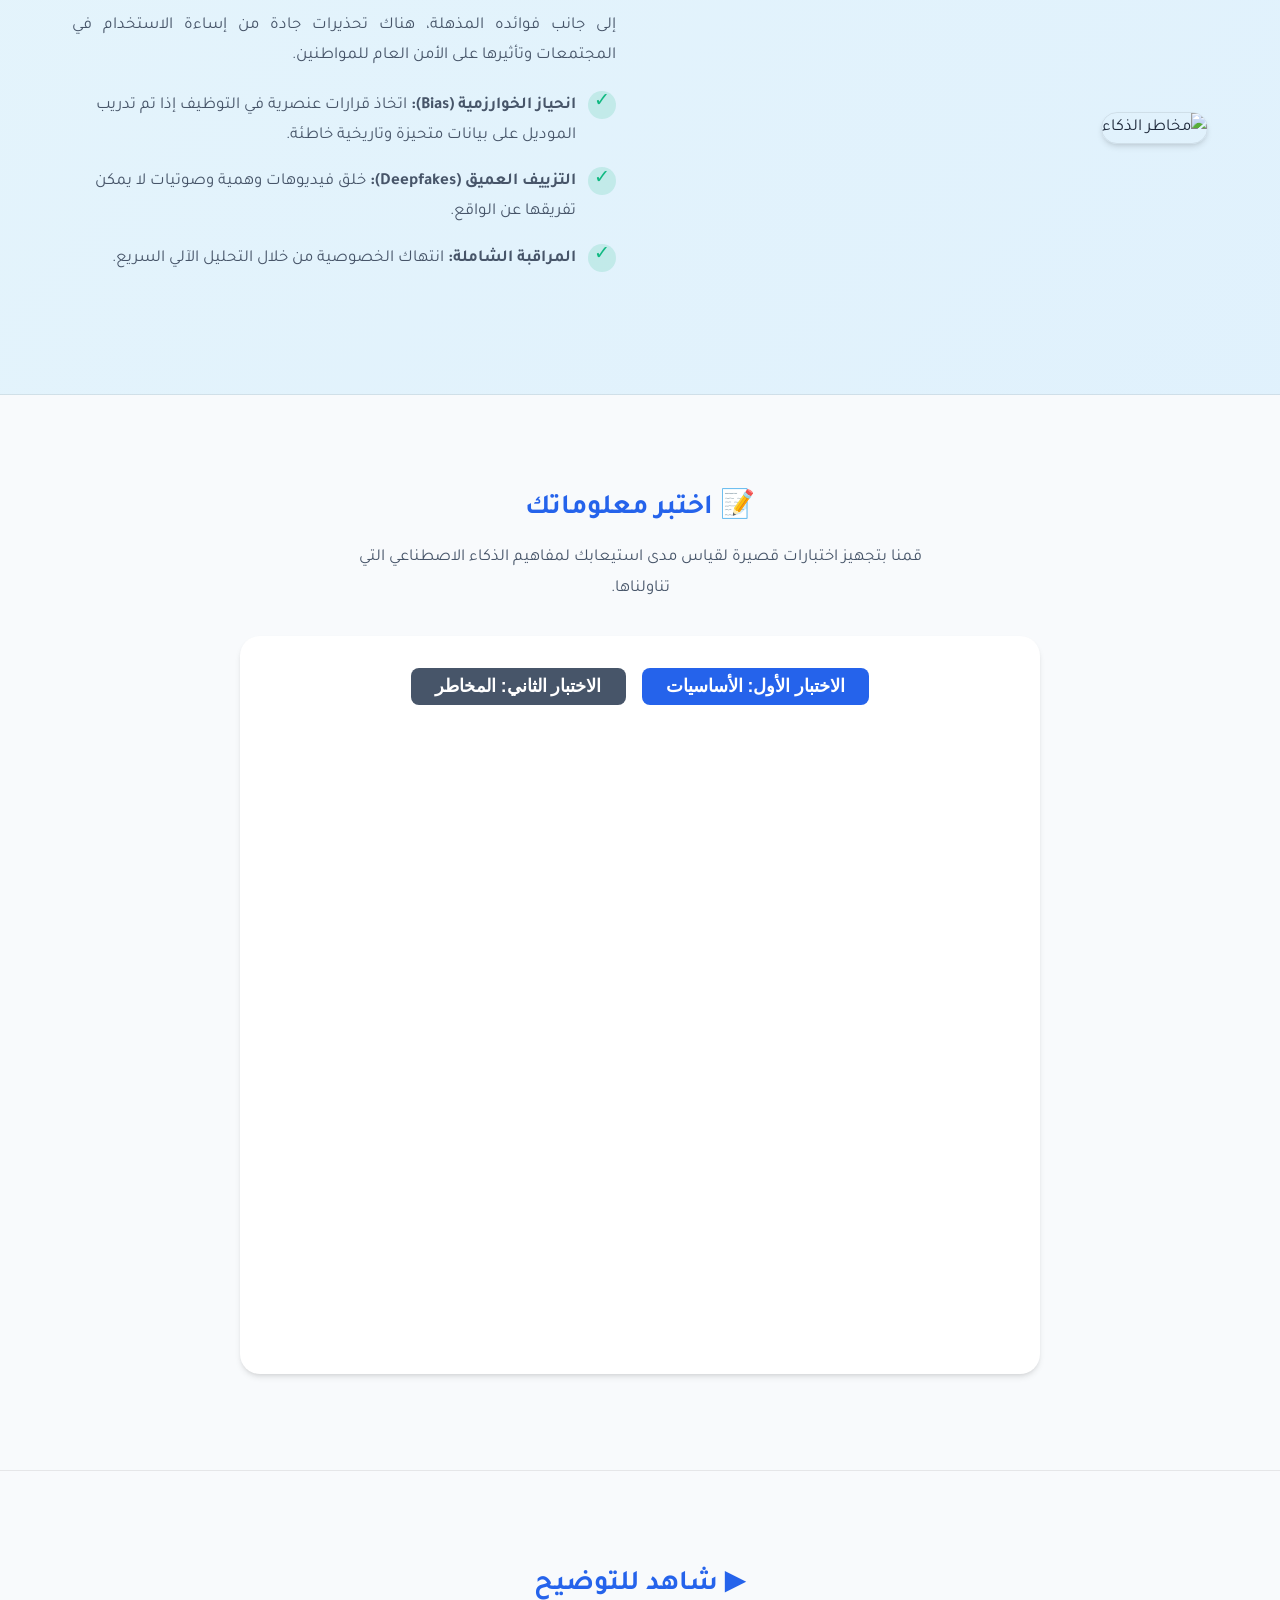
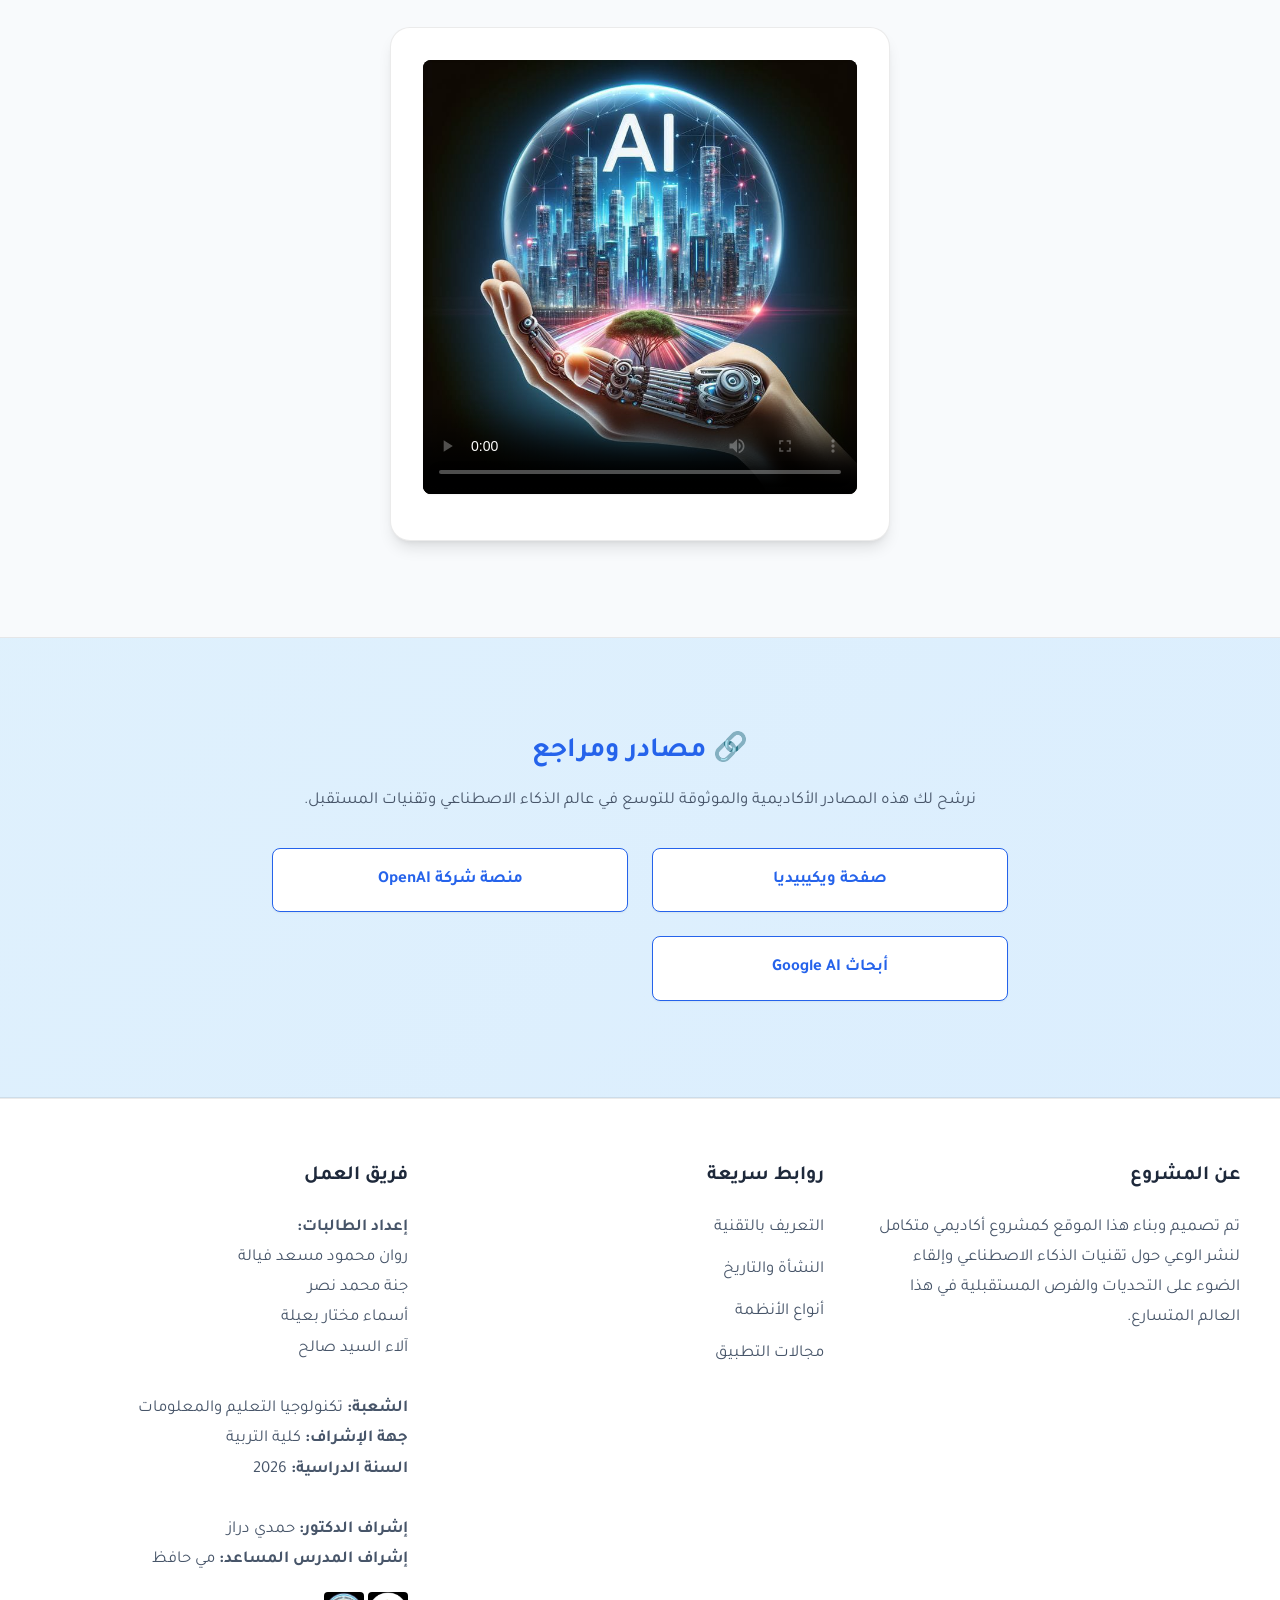
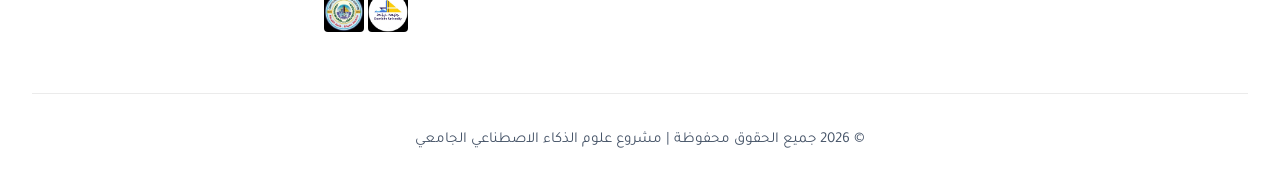
==== commit 1bb63d77: "Add Quiz integration directly matching the report" ====
--- a/home.html
+++ b/home.html
@@ -166,7 +166,25 @@
             </div>
         </section>
 
-        <!-- Section 7: Video -->
+        <!-- Section 7: Quiz Integration (Light) -->
+        <section id="quiz" class="content-wrapper">
+            <div class="container reveal-on-scroll">
+                <div class="text-center" style="margin-bottom: 2rem;">
+                    <h3><span aria-hidden="true">📝</span> اختبر معلوماتك</h3>
+                    <p style="color: var(--text-muted); max-width: 600px; margin: 0 auto;">قمنا بتجهيز اختبارات قصيرة لقياس مدى استيعابك لمفاهيم الذكاء الاصطناعي التي تناولناها.</p>
+                </div>
+                
+                <div class="quiz-container text-center" style="background: var(--card-bg); padding: 2rem; border-radius: var(--radius-lg); box-shadow: var(--shadow-md); max-width: 800px; margin: 0 auto;">
+                    <div style="margin-bottom: 1.5rem; display: flex; justify-content: center; gap: 1rem; flex-wrap: wrap;">
+                        <button class="btn-primary" style="width: auto; padding: 0.5rem 1.5rem;" onclick="switchQuiz('https://docs.google.com/forms/d/e/1FAIpQLSf4o-A0H9ZGBK8m8vTq-6E6OxtQ91c2bYmNlF4H2PjZpGqk9A/viewform?embedded=true', this)">الاختبار الأول: الأساسيات</button>
+                        <button class="btn-primary" style="width: auto; padding: 0.5rem 1.5rem; background: var(--text-muted);" onclick="switchQuiz('https://docs.google.com/forms/d/e/1FAIpQLSe-0PjO2G-dK9B2gA4K4jF2rN7Xm4w2jF5P2ZqG-qPjO2B4kQ/viewform?embedded=true', this)">الاختبار الثاني: المخاطر</button>
+                    </div>
+                    <iframe id="quizFrame" src="https://docs.google.com/forms/d/e/1FAIpQLSf4o-A0H9ZGBK8m8vTq-6E6OxtQ91c2bYmNlF4H2PjZpGqk9A/viewform?embedded=true" width="100%" height="600" frameborder="0" marginheight="0" marginwidth="0" style="border-radius: 8px;">يتم تحميل الاختبار...</iframe>
+                </div>
+            </div>
+        </section>
+
+        <!-- Section 8: Video -->
         <section class="content-wrapper">
             <div class="container reveal-on-scroll text-center">
                 <h3 class="video-title"><span aria-hidden="true">▶️</span> شاهد للتوضيح</h3>
